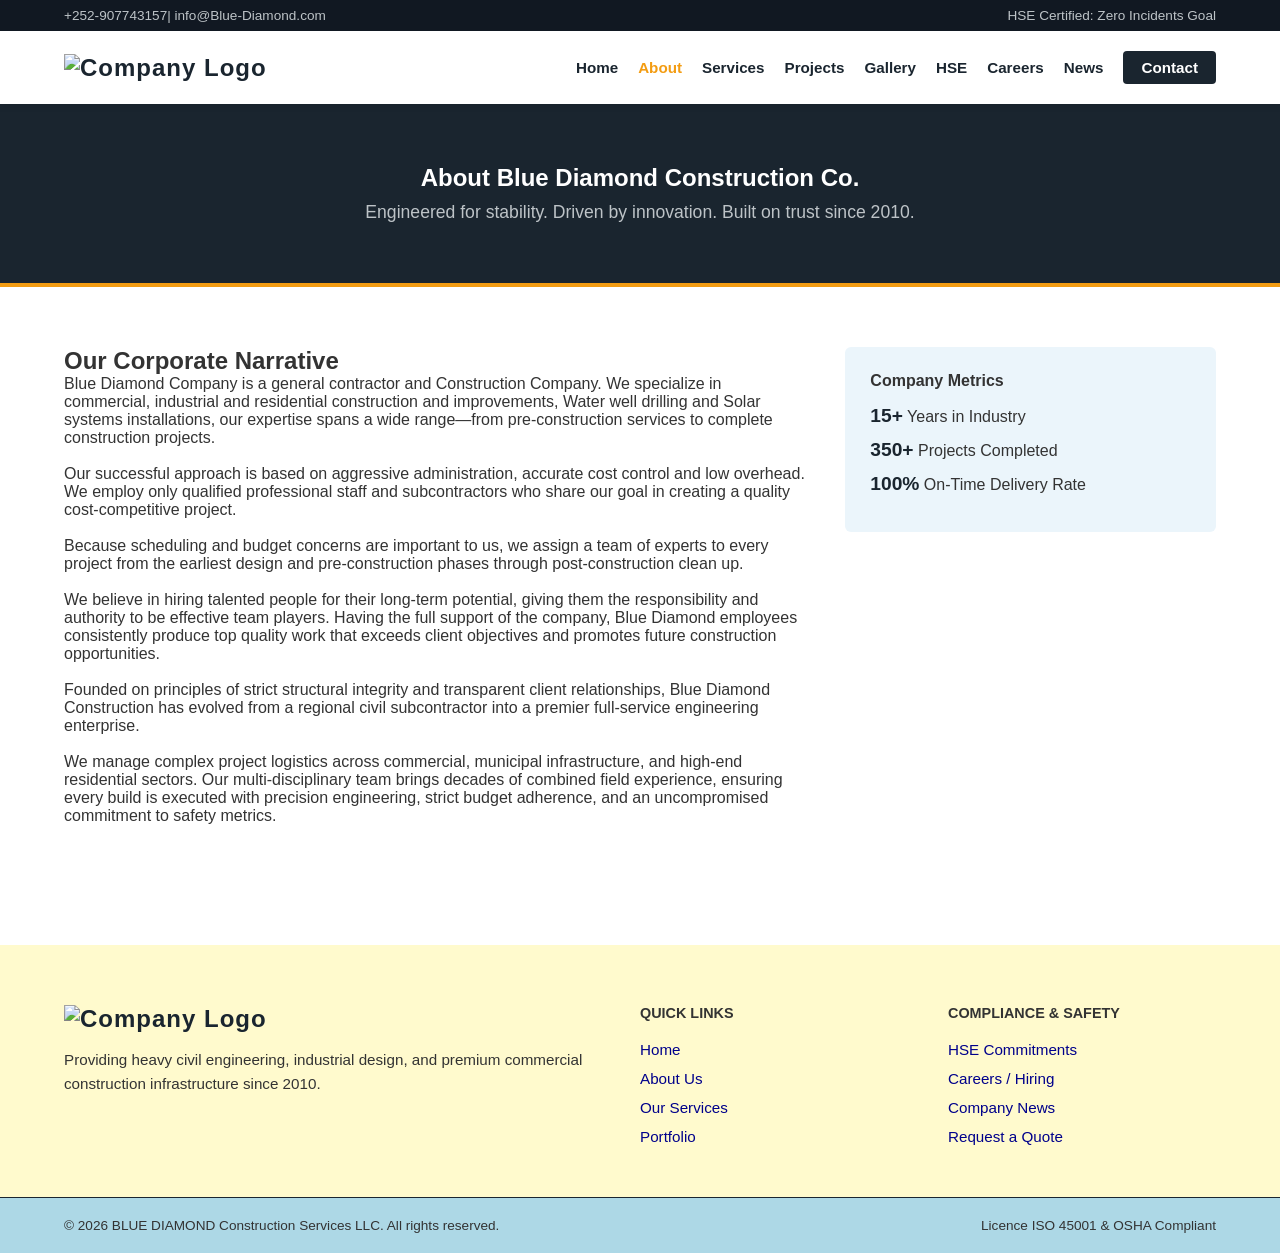
==== about.html @ 8d9751f0 "Add files via upload" ====
<!DOCTYPE html>
<html lang="en">
<head>
    <meta charset="UTF-8">
    <meta name="viewport" content="width=device-width, initial-scale=1.0">
    <title>About Us | Blue Diamond  Construction</title>
    <link rel="stylesheet" href="style.css">
    <link rel="stylesheet" href="https://cloudflare.com">
</head>
<body>
    <div class="top-bar">
        <div class="container top-bar-content">
            <div><i class="fa-solid fa-phone"></i>+252-907743157| <i class="fa-solid fa-envelope"></i> info@Blue-Diamond.com</div>
            <div><i class="fa-solid fa-shield-halved"></i> HSE Certified: Zero Incidents Goal</div>
        </div>
    </div>
    <header class="navbar">
        <div class="container nav-container">
            <a href="index.html" class="logo"> <img src="images/logo2.jpg" alt="Company Logo" width="400" height="40"> 
            <button class="mobile-nav-toggle" aria-label="Toggle navigation"><i class="fa-solid fa-bars"></i></button>
            <nav class="nav-links">
                <a href="index.html">Home</a>
                <a href="about.html" class="active">About</a>
                <a href="services.html">Services</a>
                <a href="projects.html">Projects</a>
                <a href="gallery.html">Gallery</a>
                <a href="hse.html">HSE</a>
                <a href="careers.html">Careers</a>
                <a href="news.html">News</a>
                <a href="contact.html" class="nav-cta">Contact</a>
            </nav>
        </div>
    </header>
    <section class="page-header">
        <div class="container">
            <h1>About Blue Diamond Construction Co.</h1>
            <p>Engineered for stability. Driven by innovation. Built on trust since 2010.</p>
        </div>
    </section>
    <section class="container content-section split-layout">
        <div class="main-text">
            <h2>Our Corporate Narrative</h2>
		<p>Blue Diamond Company is a general contractor and Construction Company. We specialize in commercial, industrial and residential construction and improvements, Water well drilling and Solar systems installations, our expertise spans a wide range—from pre-construction services to complete construction projects. </p><br>
<p>Our successful approach is based on aggressive administration, accurate cost control and low overhead. We employ only qualified professional staff and subcontractors who share our   goal in creating a quality cost-competitive project. </p><br>
<p>Because scheduling and budget concerns are important to us, we assign a team of experts to  every  project from the earliest design and pre-construction phases through post-construction clean up. </p><br>
<p>We believe in hiring talented people for their long-term potential, giving them the responsibility and authority to be effective team players. Having the full support of the company, Blue Diamond employees consistently produce top quality work that exceeds client objectives and promotes future construction opportunities. </p><br>

            <p>Founded on principles of strict structural integrity and transparent client relationships, Blue Diamond Construction has evolved from a regional civil subcontractor into a premier full-service engineering enterprise.</p>
            <br>
            <p>We manage complex project logistics across commercial, municipal infrastructure, and high-end residential sectors. Our multi-disciplinary team brings decades of combined field experience, ensuring every build is executed with precision engineering, strict budget adherence, and an uncompromised commitment to safety metrics.</p>
        </div>
        <div class="sidebar-box">
            <h4>Company Metrics</h4>
            <ul style="list-style: none; margin-top: 15px;">
                <li style="margin-bottom: 12px;"><strong style="color: var(--primary-color); font-size: 1.2rem;">15+</strong> Years in Industry</li>
                <li style="margin-bottom: 12px;"><strong style="color: var(--primary-color); font-size: 1.2rem;">350+</strong> Projects Completed</li>
                <li style="margin-bottom: 12px;"><strong style="color: var(--primary-color); font-size: 1.2rem;">100%</strong> On-Time Delivery Rate</li>
            </ul>
        </div>
    </section>
    <footer class="main-footer">
        <div class="container footer-grid">
            <div class="footer-brand">
                <a href="index.html" class="logo"> <img src="images/logo3.png" alt="Company Logo" width="300" height="40"> </a>
                <p>Providing heavy civil engineering, industrial design, and premium commercial construction infrastructure since 2010.</p>
                <div class="footer-socials">
                    <a href="#"><i class="fa-brands fa-linkedin"></i></a>
                    <a href="#"><i class="fa-brands fa-facebook"></i></a>
                    <a href="#"><i class="fa-brands fa-instagram"></i></a>
                </div>
            </div>
            <div class="footer-links">
                <h4>Quick Links</h4>
                <a href="index.html">Home</a>
                <a href="about.html">About Us</a>
                <a href="services.html">Our Services</a>
                <a href="projects.html">Portfolio</a>
            </div>
            <div class="footer-links">
                <h4>Compliance & Safety</h4>
                <a href="hse.html">HSE Commitments</a>
                <a href="careers.html">Careers / Hiring</a>
                <a href="news.html">Company News</a>
                <a href="contact.html">Request a Quote</a>
            </div>
        </div>
        <div class="footer-bottom">
            <div class="container footer-bottom-content">
                <p>&copy; 2026 BLUE DIAMOND  Construction Services LLC. All rights reserved.</p>
                <p>Licence ISO 45001 & OSHA Compliant</p>
            </div>
        </div>
    </footer>
    <script src="script.js"></script>
</body>
</html>
---- style.css ----
:root {
    --primary-color: #1a252f;
    --accent-color: #f39c12;
    --text-color: #333333;
    --light-bg: #f8f9fa;
    --white: #ffffff;
    --font-stack: 'Segoe UI', Tahoma, Geneva, Verdana, sans-serif;
}
* { margin: 0; padding: 0; box-sizing: border-box; }
html { scroll-behavior: smooth; font-family: var(--font-stack); color: var(--text-color); }
.container { width: 90%; max-width: 1200px; margin: 0 auto; }

/* HEADER & TOP BAR */
.top-bar { background-color: #111822; color: #bdc3c7; font-size: 0.85rem; padding: 8px 0; }
.top-bar-content { display: flex; justify-content: space-between; }
.top-bar i { color: var(--accent-color); }
.navbar { background-color: var(--white); box-shadow: 0 4px 6px rgba(0,0,0,0.05); position: sticky; top: 0; z-index: 1000; padding: 20px 0; }
.nav-container { display: flex; justify-content: space-between; align-items: center; }
.logo { font-size: 1.5rem; font-weight: 800; color: var(--primary-color); text-decoration: none; letter-spacing: 1px; }
.logo span { color: var(--accent-color); font-weight: 300; }
.nav-links { display: flex; align-items: center; }
.nav-links a { text-decoration: none; color: var(--primary-color); font-weight: 600; font-size: 0.95rem; margin-left: 20px; transition: color 0.3s; }
.nav-links a:hover, .nav-links a.active { color: var(--accent-color); }
.nav-links a.nav-cta { background-color: var(--primary-color); color: var(--white); padding: 8px 18px; border-radius: 4px; }
.nav-links a.nav-cta:hover, .nav-links a.nav-cta.active { background-color: var(--accent-color); color: var(--primary-color); }

/* HERO */
.hero { position: relative; height: 75vh; background: url('https://unsplash.com') no-repeat center center/cover; display: flex; align-items: center; color: var(--white); }
.hero-overlay { position: absolute; top: 0; left: 0; width: 100%; height: 100%; background: rgba(26, 37, 47, 0.75); z-index: 1; }
.hero-content { position: relative; z-index: 2; max-width: 700px; }
.hero h1 { font-size: 3rem; font-weight: 800; line-height: 1.2; margin-bottom: 20px; }
.hero p { font-size: 1.2rem; margin-bottom: 30px; color: #eaedd2; }
.hero-buttons { display: flex; gap: 15px; }

/* BUTTONS */
.btn { padding: 12px 30px; font-weight: 700; text-decoration: none; border-radius: 4px; text-transform: uppercase; font-size: 0.9rem; display: inline-block; transition: transform 0.2s ease, background-color 0.3s ease; }
.btn-primary { background-color: var(--accent-color); color: var(--primary-color); }
.btn-primary:hover { background-color: var(--white); color: var(--primary-color); transform: translateY(-2px); }
.btn-secondary { border: 2px solid var(--white); color: var(--white); }
.btn-secondary:hover { background-color: var(--white); color: var(--primary-color); transform: translateY(-2px); }

/* PAGES HEADER */
.page-header { background-color: var(--primary-color); color: var(--white); padding: 60px 0; text-align: center; border-bottom: 4px solid var(--accent-color); }
.page-header p { color: #bdc3c7; margin-top: 10px; font-size: 1.1rem; }
.content-section { padding: 60px 0; }

/* LAYOUT GRIDS & CARDS */
.grid-3 { display: grid; grid-template-columns: repeat(auto-fit, minmax(300px, 1fr)); gap: 30px; }
.card { background: var(--light-bg); padding: 30px; border-radius: 6px; border-top: 4px solid var(--primary-color); }
.card-icon { font-size: 2.5rem; color: var(--accent-color); margin-bottom: 15px; }
.split-layout { display: grid; grid-template-columns: 2fr 1fr; gap: 40px; }
.sidebar-box { background: #ebf5fb; padding: 25px; border-radius: 6px; height: fit-content; }

/* PORTFOLIO FILTER */
.filter-controls { display: flex; justify-content: center; gap: 10px; margin-bottom: 40px; flex-wrap: wrap; }
.filter-btn { padding: 10px 22px; background: var(--light-bg); border: 2px solid #ddd; color: var(--primary-color); font-weight: 600; cursor: pointer; border-radius: 30px; transition: all 0.3s; }
.filter-btn.active, .filter-btn:hover { background: var(--primary-color); color: var(--white); border-color: var(--primary-color); }
.project-card { background: var(--white); border-radius: 6px; overflow: hidden; box-shadow: 0 4px 15px rgba(0,0,0,0.1); }
.project-card img { width: 100%; height: 220px; object-fit: cover; }
.project-info { padding: 20px; }
.project-tag { background: #ebf5fb; color: var(--primary-color); font-size: 0.75rem; font-weight: bold; padding: 4px 10px; border-radius: 20px; text-transform: uppercase; display: inline-block; margin-bottom: 10px; }

/* GALLERY */
.gallery-grid { display: grid; grid-template-columns: repeat(auto-fit, minmax(250px, 1fr)); gap: 15px; }
.gallery-grid img { width: 100%; height: 200px; object-fit: cover; border-radius: 4px; transition: transform 0.3s; }
.gallery-grid img:hover { transform: scale(1.03); }

/* CAREERS & NEWS */
.job-list { display: flex; flex-direction: column; gap: 15px; }
.job-item { display: flex; justify-content: space-between; align-items: center; background: var(--light-bg); padding: 20px; border-radius: 6px; border-left: 5px solid var(--accent-color); }
.job-btn { background: var(--primary-color); color: var(--white); text-decoration: none; padding: 10px 20px; border-radius: 4px; font-weight: bold; }
.blog-card { background: #fff; padding: 25px; border: 1px solid #ddd; border-radius: 4px; }
.blog-card h5 { color: var(--accent-color); margin-bottom: 10px; }

/* FORM & ALERTS */
.contact-form { display: flex; flex-direction: column; gap: 15px; background: var(--light-bg); padding: 30px; border-radius: 6px; }
.contact-form input, .contact-form select, .contact-form textarea { padding: 12px; border: 1px solid #ccc; border-radius: 4px; font-family: inherit; width: 100%; }
.form-submit { background: var(--accent-color); color: var(--primary-color); border: none; padding: 14px; font-weight: bold; cursor: pointer; border-radius: 4px; text-transform: uppercase; }
.alert-box { padding: 15px; border-radius: 4px; font-size: 0.9rem; font-weight: 600; }
.error-alert { background-color: #fce4e4; border-left: 5px solid #c0392b; color: #c0392b; }
.success-alert { background-color: #e8f8f5; border-left: 5px solid #27ae60; color: #27ae60; }

/* FOOTER */
.main-footer { background-color: #FFFACD ; color: #black; padding: 60px 0 0 0; margin-top: 60px; font-size: 0.95rem; }
.footer-grid { display: grid; grid-template-columns: 2fr 1fr 1fr; gap: 40px; padding-bottom: 40px; }
.footer-brand p { margin: 15px 0; line-height: 1.6; }
.footer-socials a { color: var(--black); font-size: 1.3rem; margin-right: 15px; }
.footer-links h4 { color: var(--black); margin-bottom: 20px; text-transform: uppercase; font-size: 0.9rem; }
.footer-links a { display: block; color: #00008B; text-decoration: none; margin-bottom: 12px; }
.footer-links a:hover { color: var(--accent-color); }
.footer-bottom { background-color: #ADD8E6; padding: 20px 0; font-size: 0.85rem; border-top: 1px solid #1a252f; }
.footer-bottom-content { display: flex; justify-content: space-between; }

/* MOBILE NAVIGATION STYLES */
.mobile-nav-toggle { display: none; background: none; border: none; color: var(--primary-color); font-size: 1.5rem; cursor: pointer; }
@media (max-width: 992px) {
    .mobile-nav-toggle { display: block; }
    .nav-links { display: none; flex-direction: column; width: 100%; position: absolute; top: 100%; left: 0; background-color: var(--white); box-shadow: 0 10px 15px rgba(0,0,0,0.1); padding: 20px 0; z-index: 999; }
    .nav-links.mobile-active { display: flex; }
    .nav-links a { margin: 10px 0; padding: 10px 20px; width: 100%; text-align: left; }
    .nav-links a.nav-cta { display: inline-block; width: auto; margin-left: 20px; }
    .split-layout, .footer-grid { grid-template-columns: 1fr; gap: 30px; }
    .footer-bottom-content { flex-direction: column; gap: 10px; text-align: center; }
}
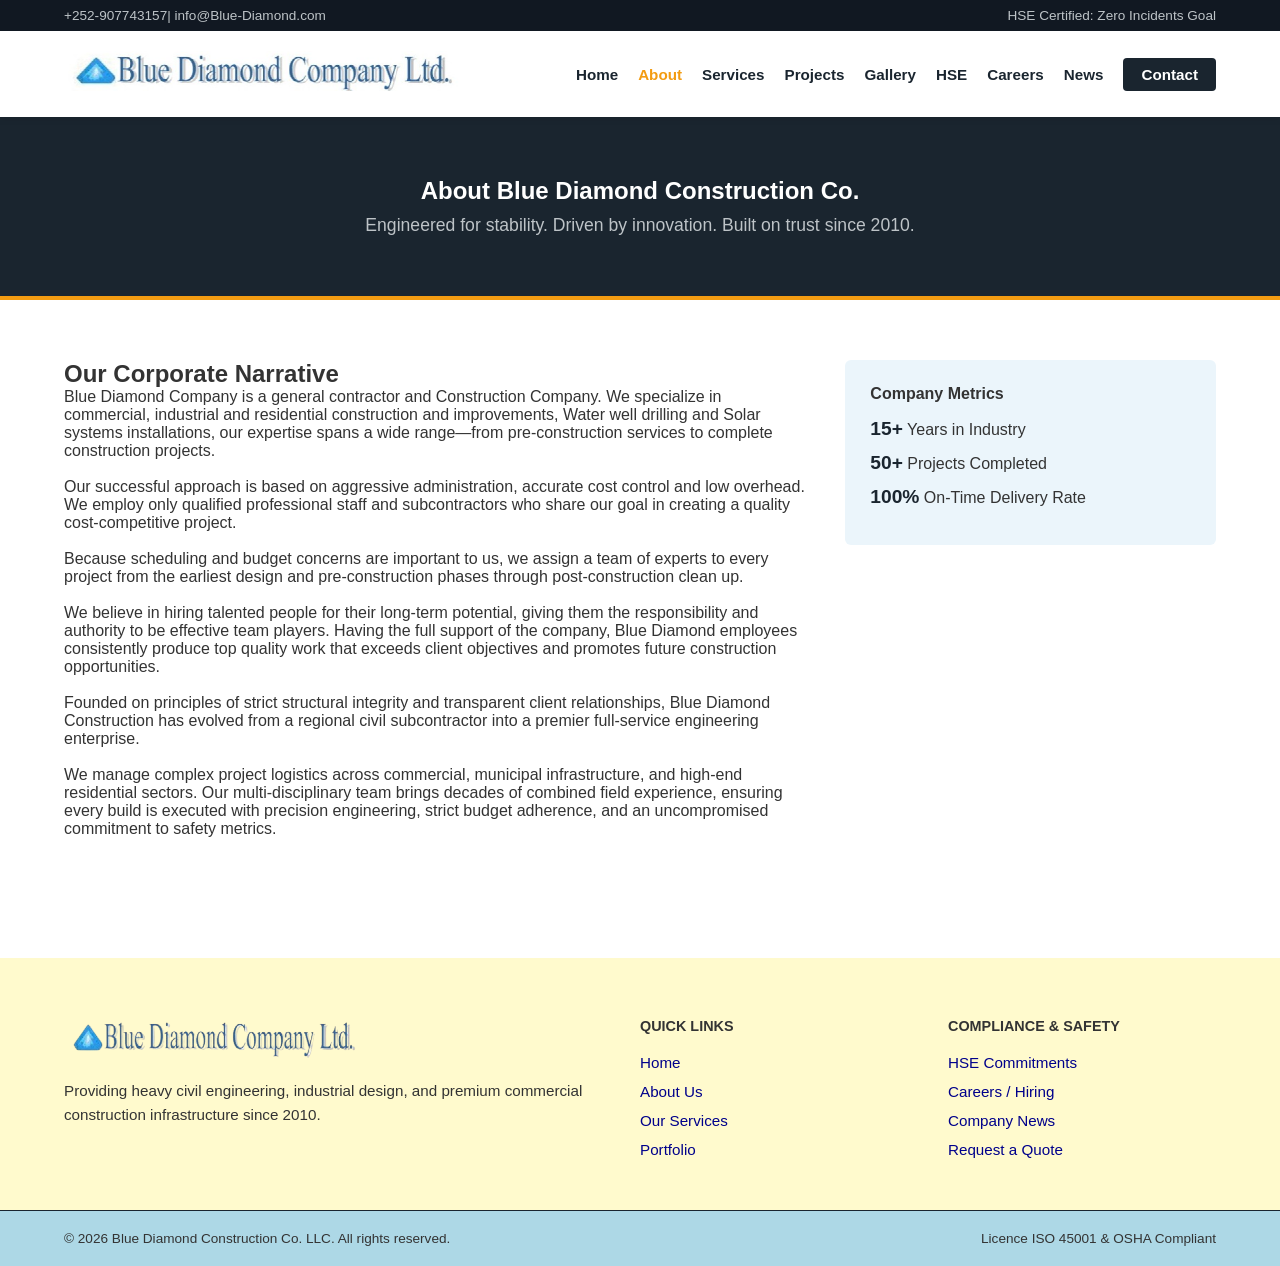
==== commit 222760e2: "Add files via upload" ====
--- a/about.html
+++ b/about.html
@@ -53,7 +53,7 @@
             <h4>Company Metrics</h4>
             <ul style="list-style: none; margin-top: 15px;">
                 <li style="margin-bottom: 12px;"><strong style="color: var(--primary-color); font-size: 1.2rem;">15+</strong> Years in Industry</li>
-                <li style="margin-bottom: 12px;"><strong style="color: var(--primary-color); font-size: 1.2rem;">350+</strong> Projects Completed</li>
+                <li style="margin-bottom: 12px;"><strong style="color: var(--primary-color); font-size: 1.2rem;">50+</strong> Projects Completed</li>
                 <li style="margin-bottom: 12px;"><strong style="color: var(--primary-color); font-size: 1.2rem;">100%</strong> On-Time Delivery Rate</li>
             </ul>
         </div>
@@ -86,7 +86,7 @@
         </div>
         <div class="footer-bottom">
             <div class="container footer-bottom-content">
-                <p>&copy; 2026 BLUE DIAMOND  Construction Services LLC. All rights reserved.</p>
+                <p>&copy; 2026 Blue Diamond Construction Co. LLC. All rights reserved.</p>
                 <p>Licence ISO 45001 & OSHA Compliant</p>
             </div>
         </div>
--- a/style.css
+++ b/style.css
@@ -102,3 +102,83 @@
     .split-layout, .footer-grid { grid-template-columns: 1fr; gap: 30px; }
     .footer-bottom-content { flex-direction: column; gap: 10px; text-align: center; }
 }
+
+.project-card {
+  max-width: 100%;
+  margin: 20px auto;
+  text-align: center; /* Centers the image and text */
+}
+
+.project-card img {
+  width: 100%;
+  height: auto;
+  border-radius: 8px; /* Optional: rounds the image corners */
+}
+
+.project-card figcaption {
+  margin-top: 8px;
+  font-size: 0.9rem;
+  color: #555; /* Makes the caption a softer gray */
+  font-style: italic;
+}
+
+/* Style for the thumbnails */
+.lightbox-trigger {
+  width: 300px;
+  cursor: pointer;
+  transition: transform 0.2s;
+}
+.lightbox-trigger:hover {
+  transform: scale(1.02);
+}
+
+/* The Overlay Window Background */
+.lightbox-modal {
+  display: none; /* Hidden by default */
+  position: fixed;
+  z-index: 1000;
+  left: 0;
+  top: 0;
+  width: 100%;
+  height: 100%;
+  background-color: rgba(0, 0, 0, 0.85); /* Dark transparent backdrop */
+  justify-content: center;
+  align-items: center;
+  flex-direction: column;
+}
+
+/* Container for Image + Caption */
+.lightbox-content {
+  max-width: 80%;
+  max-height: 80%;
+  text-align: center;
+}
+
+.lightbox-content img {
+  width: auto;
+  max-width: 100%;
+  max-height: 70vh;
+  border-radius: 4px;
+}
+
+/* Caption underneath the expanded image */
+#lightboxCaption {
+  margin-top: 15px;
+  color: #fff;
+  font-size: 1.1rem;
+  font-family: sans-serif;
+}
+
+/* Close Button (X) */
+.close-btn {
+  position: absolute;
+  top: 20px;
+  right: 35px;
+  color: #fff;
+  font-size: 40px;
+  font-weight: bold;
+  cursor: pointer;
+}
+.close-btn:hover {
+  color: #bbb;
+}
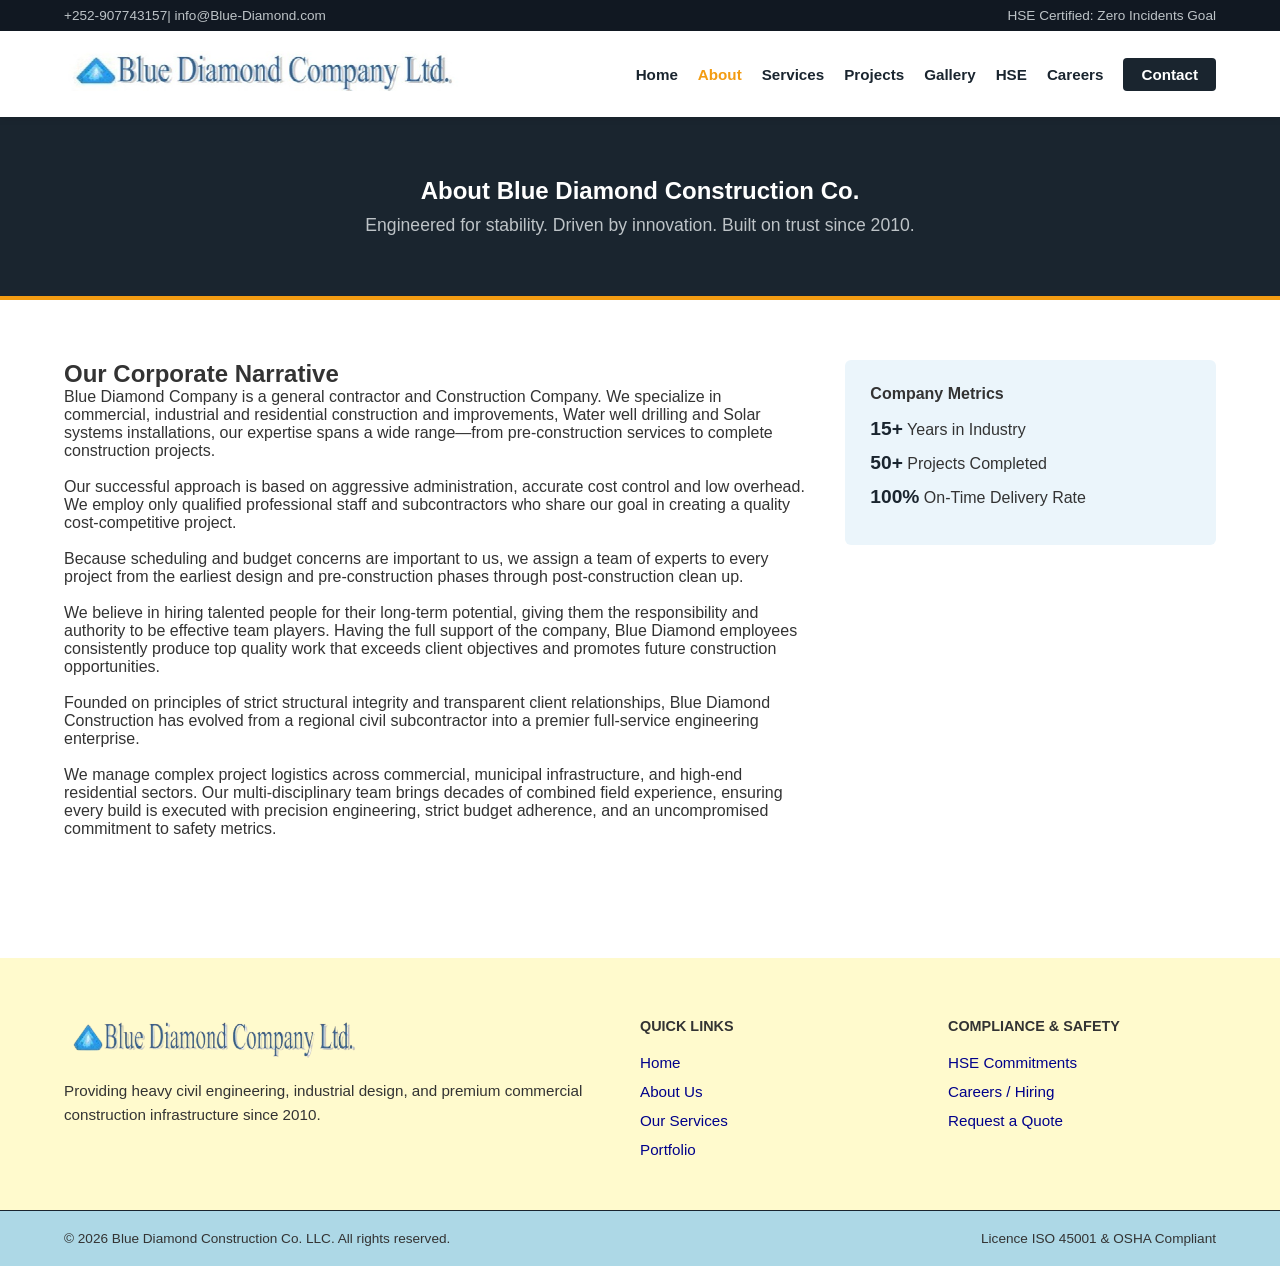
==== commit 31f9b697: "Add files via upload" ====
--- a/about.html
+++ b/about.html
@@ -5,7 +5,6 @@
     <meta name="viewport" content="width=device-width, initial-scale=1.0">
     <title>About Us | Blue Diamond  Construction</title>
     <link rel="stylesheet" href="style.css">
-    <link rel="stylesheet" href="https://cloudflare.com">
 </head>
 <body>
     <div class="top-bar">
@@ -26,7 +25,6 @@
                 <a href="gallery.html">Gallery</a>
                 <a href="hse.html">HSE</a>
                 <a href="careers.html">Careers</a>
-                <a href="news.html">News</a>
                 <a href="contact.html" class="nav-cta">Contact</a>
             </nav>
         </div>
@@ -80,7 +78,6 @@
                 <h4>Compliance & Safety</h4>
                 <a href="hse.html">HSE Commitments</a>
                 <a href="careers.html">Careers / Hiring</a>
-                <a href="news.html">Company News</a>
                 <a href="contact.html">Request a Quote</a>
             </div>
         </div>
--- a/style.css
+++ b/style.css
@@ -25,7 +25,7 @@
 .nav-links a.nav-cta:hover, .nav-links a.nav-cta.active { background-color: var(--accent-color); color: var(--primary-color); }
 
 /* HERO */
-.hero { position: relative; height: 75vh; background: url('https://unsplash.com') no-repeat center center/cover; display: flex; align-items: center; color: var(--white); }
+.hero { position: relative; height: 75vh; background: url('./images/Alnajax6.jpg') no-repeat center center/cover; display: flex; align-items: center; color: var(--white); }
 .hero-overlay { position: absolute; top: 0; left: 0; width: 100%; height: 100%; background: rgba(26, 37, 47, 0.75); z-index: 1; }
 .hero-content { position: relative; z-index: 2; max-width: 700px; }
 .hero h1 { font-size: 3rem; font-weight: 800; line-height: 1.2; margin-bottom: 20px; }
@@ -107,6 +107,7 @@
   max-width: 100%;
   margin: 20px auto;
   text-align: center; /* Centers the image and text */
+  border-radius: 8px; /* Optional: rounds the image corners */
 }
 
 .project-card img {
@@ -149,15 +150,15 @@
 
 /* Container for Image + Caption */
 .lightbox-content {
-  max-width: 80%;
-  max-height: 80%;
+  max-width: 80vw;
+  max-height: 80vh;
   text-align: center;
 }
 
 .lightbox-content img {
   width: auto;
   max-width: 100%;
-  max-height: 70vh;
+  max-height: 80vh;
   border-radius: 4px;
 }
 
